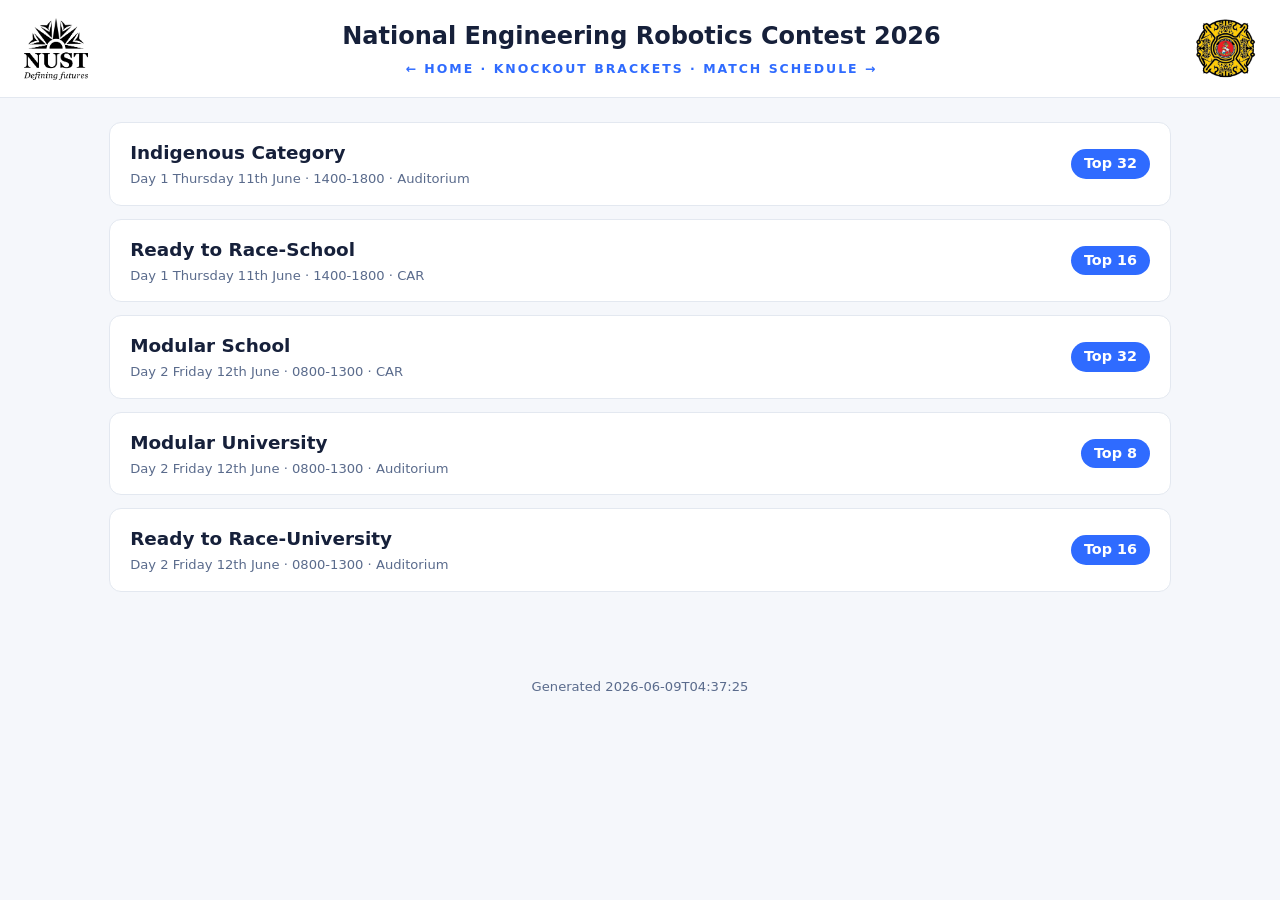
==== docs/bracket.html @ 1db49ba7 "testing2" ====
<!DOCTYPE html>
<html lang="en">
<head>
  <meta charset="utf-8" />
  <meta name="viewport" content="width=device-width, initial-scale=1" />
  <title>National Engineering Robotics Contest 2026 — Brackets</title>
  <style>
    :root {
      --bg:#f5f7fb; --panel:#ffffff; --line:#e3e8f0; --fg:#16203a;
      --muted:#5a6b8c; --accent:#2f6bff; --accent2:#00a884;
    }
    *{box-sizing:border-box}
    body{
      margin:0; background:var(--bg); color:var(--fg);
      font-family:-apple-system,system-ui,Segoe UI,Roboto,sans-serif;
      min-height:100vh; line-height:1.5;
    }
    header{display:flex; align-items:center; gap:1.2rem; padding:1.1rem 1.5rem;
      border-bottom:1px solid var(--line); background:#fff;}
    header .brand{flex:0 0 auto}
    header .brand img{height:62px; width:auto; display:block}
    header .head-text{flex:1 1 auto; text-align:center; min-width:0}
    header h1{margin:0; font-size:1.5rem; font-weight:800;}
    header p{margin:.35rem 0 0; color:var(--accent); letter-spacing:.16em;
      text-transform:uppercase; font-size:.78rem; font-weight:700}
    @media(max-width:600px){ header{gap:.6rem; padding:.8rem .7rem}
      header .brand img{height:38px} header h1{font-size:1.05rem}
      header p{letter-spacing:.08em; font-size:.66rem} }
    main{max-width:1100px; margin:0 auto; padding:1.5rem 1.2rem 3rem}

    /* Index of categories */
    .cat-link{display:flex; align-items:center; justify-content:space-between; gap:1rem;
      text-decoration:none; color:inherit; background:var(--panel); border:1px solid var(--line);
      border-radius:12px; padding:1rem 1.25rem; margin-bottom:.8rem; transition:border-color .15s, transform .05s;}
    .cat-link:hover{border-color:var(--accent); transform:translateY(-1px)}
    .cat-link .meta{font-weight:700; font-size:1.15rem}
    .cat-link .sub{color:var(--muted); font-size:.82rem; font-weight:400; margin-top:.15rem}
    .cat-link .count{flex:0 0 auto; background:var(--accent); color:#fff; font-weight:700;
      border-radius:999px; padding:.25rem .8rem; font-size:.9rem}
    .cat-link .count.pending{background:var(--muted)}

    .back{display:inline-block; color:var(--accent); text-decoration:none; font-weight:600;
      font-size:.9rem; margin-bottom:1rem}
    .back:hover{text-decoration:underline}
    .cat-head h2{margin:0; font-size:1.6rem}
    .cat-head .sched{color:var(--muted); font-size:.9rem; margin:.25rem 0 1.6rem}

    /* Bracket: rounds stacked vertically, each a responsive grid of match cards */
    .round{margin-bottom:2rem}
    .round-name{display:flex; align-items:center; gap:.8rem;
      font-size:.78rem; letter-spacing:.16em; text-transform:uppercase;
      color:var(--muted); font-weight:700; margin:0 0 .9rem}
    .round-name .rule{flex:1; height:1px; background:var(--line)}
    .round-name .pill{background:var(--fg); color:#fff; border-radius:999px;
      padding:.18rem .7rem; letter-spacing:.08em}
    .round-name .when{flex:0 0 auto; color:var(--accent2); font-weight:700;
      letter-spacing:.04em; text-transform:none; font-size:.8rem}
    .round-name .when .dim{color:var(--muted); font-weight:600}
    .grid{display:grid; gap:1rem;
      grid-template-columns:repeat(auto-fill, minmax(15rem, 1fr))}

    .match{background:var(--panel); border:1px solid var(--line); border-radius:14px;
      padding:.55rem; box-shadow:0 1px 2px rgba(20,32,58,.04); transition:box-shadow .15s, border-color .15s}
    .match:hover{box-shadow:0 6px 20px rgba(20,32,58,.09); border-color:#cdd7e8}

    /* three lines: team A / vs / team B */
    .slot{display:flex; align-items:center; gap:.65rem; padding:.55rem .6rem; border-radius:9px}
    .slot .seed{flex:0 0 1.7rem; height:1.7rem; display:grid; place-items:center;
      border-radius:8px; background:#eef2fb; color:var(--accent);
      font-weight:800; font-size:.82rem; font-variant-numeric:tabular-nums}
    .slot .who{min-width:0; flex:1}
    .slot .nm{display:flex; align-items:baseline; gap:.45rem;
      font-weight:700; font-size:.98rem}
    .slot .nm .tname{min-width:0; overflow:hidden; text-overflow:ellipsis; white-space:nowrap}
    .slot .nm .tid{flex:0 0 auto; color:var(--accent); font-weight:800;
      font-size:.78rem; font-variant-numeric:tabular-nums}
    .slot .uni{color:var(--muted); font-size:.78rem; overflow:hidden;
      text-overflow:ellipsis; white-space:nowrap; margin-top:.1rem}
    .slot.tbd{color:var(--muted)}
    .slot.tbd .seed{background:#eef1f6; color:var(--muted)}
    .slot.tbd .nm{font-weight:600}

    .vs{display:flex; align-items:center; gap:.7rem; padding:.05rem .9rem; margin:.05rem 0}
    .vs::before,.vs::after{content:""; flex:1; height:1px; background:var(--line)}
    .vs span{font-size:.68rem; font-weight:800; letter-spacing:.12em;
      text-transform:uppercase; color:var(--muted)}

    footer{text-align:center; color:var(--muted); font-size:.82rem; padding:1.5rem}
    .empty{text-align:center; color:var(--muted); padding:4rem 1rem}
  </style>
</head>
<body>
  <header>
    <span class="brand"><img src="nust.png" alt="NUST" /></span>
    <div class="head-text">
      <h1>National Engineering Robotics Contest 2026</h1>
      <p><a href="index.html" style="color:var(--accent);text-decoration:none">← Home</a> · Knockout Brackets · <a href="schedule.html" style="color:var(--accent);text-decoration:none">Match Schedule →</a></p>
    </div>
    <span class="brand"><img src="ceme.png" alt="CEME" /></span>
  </header>
  <main id="main"></main>
  <footer id="foot"></footer>

  <script>
    const main = document.getElementById("main");
    let DATA = null;

    function ordered(categories){
      return Object.entries(categories).sort((a,b)=>{
        const sa=a[1].schedule||{}, sb=b[1].schedule||{};
        return (sa.day||"").localeCompare(sb.day||"") ||
               (sa.time||"").localeCompare(sb.time||"") ||
               a[0].localeCompare(b[0]);
      });
    }
    function schedText(s){ return s ? `${s.day} · ${s.time} · ${s.venue}` : "Schedule TBD"; }

    function renderIndex(){
      main.innerHTML = ordered(DATA.categories).map(([name,info])=>{
        const pending = info.status !== "seeded";
        const badge = pending ? "pending" : `Top ${info.bracket_size}`;
        return `<a class="cat-link" href="#${encodeURIComponent(name)}">
          <span><span class="meta">${name}</span>
            <div class="sub">${schedText(info.schedule)}</div></span>
          <span class="count ${pending?"pending":""}">${badge}</span>
        </a>`;
      }).join("");
    }

    const esc = s => (s||"").replace(/[&<>]/g, c => ({"&":"&amp;","<":"&lt;",">":"&gt;"}[c]));

    function slotHTML(s){
      if(!s) return `<div class="slot tbd"><span class="seed">—</span>
        <span class="who"><div class="nm">TBD</div></span></div>`;
      return `<div class="slot"><span class="seed">${s.rank}</span>
        <span class="who">
          <div class="nm"><span class="tname">${esc(s.team_name)||"—"}</span><span class="tid">#${s.team_no||"—"}</span></div>
          ${s.institution && s.institution !== "(private)" ? `<div class="uni">${esc(s.institution)}</div>` : ""}
        </span></div>`;
    }

    const ROUND_LABELS = {R64:"Round of 64", R32:"Round of 32", R16:"Round of 16",
      QF:"Quarter-finals", SF:"Semi-finals", Final:"Final"};

    function matchHTML(m){
      return `<div class="match">
        ${slotHTML(m.a)}
        <div class="vs"><span>vs</span></div>
        ${slotHTML(m.b)}
      </div>`;
    }

    function whenHTML(sched){
      if(!sched) return "";
      return `<span class="when">${esc(sched.day)} · ${sched.time}
        <span class="dim">· ${esc(sched.venue)}</span></span>`;
    }

    // Concise summary of where/when the knockout rounds run.
    function koLine(info){
      const ks = Object.values(info.knockout_schedule || {});
      if(!ks.length) return schedText(info.schedule);
      const days = [...new Set(ks.map(v=>v.day))].join(" & ");
      const venue = [...new Set(ks.map(v=>v.venue))].join(" / ");
      return `Knockouts · ${days} · ${venue}`;
    }

    function renderCategory(name){
      const info = DATA.categories[name];
      if(!info){ location.hash=""; return; }
      const ks = info.knockout_schedule || {};
      let body;
      if(info.status !== "seeded" || !info.rounds.length){
        body = `<div class="empty">Heat results not in yet — this bracket will appear once scores are recorded.</div>`;
      } else {
        body = info.rounds.map(r=>`
          <section class="round">
            <h3 class="round-name"><span class="pill">${ROUND_LABELS[r.name]||r.name}</span>
              <span class="rule"></span>${whenHTML(ks[r.name])}</h3>
            <div class="grid">${r.matches.map(matchHTML).join("")}</div>
          </section>`).join("");
      }
      main.innerHTML = `
        <a class="back" href="#">← All categories</a>
        <div class="cat-head"><h2>${name}</h2>
          <div class="sched">${koLine(info)}</div></div>
        ${body}`;
      window.scrollTo(0,0);
    }

    function route(){
      if(!DATA || !DATA.categories) return;
      const hash = decodeURIComponent(location.hash.replace(/^#/,""));
      if(hash && DATA.categories[hash]) renderCategory(hash);
      else renderIndex();
    }

    async function start(){
      try { DATA = await fetch("bracket.json", {cache:"no-store"}).then(r=>r.json()); }
      catch(e){ DATA = null; }
      if(!DATA || !DATA.categories){
        main.innerHTML = '<div class="empty">The brackets will be published once the heats are complete.</div>';
        return;
      }
      document.getElementById("foot").textContent = `Generated ${DATA.generated_at}`;
      window.addEventListener("hashchange", route);
      route();
    }
    start();
  </script>
</body>
</html>
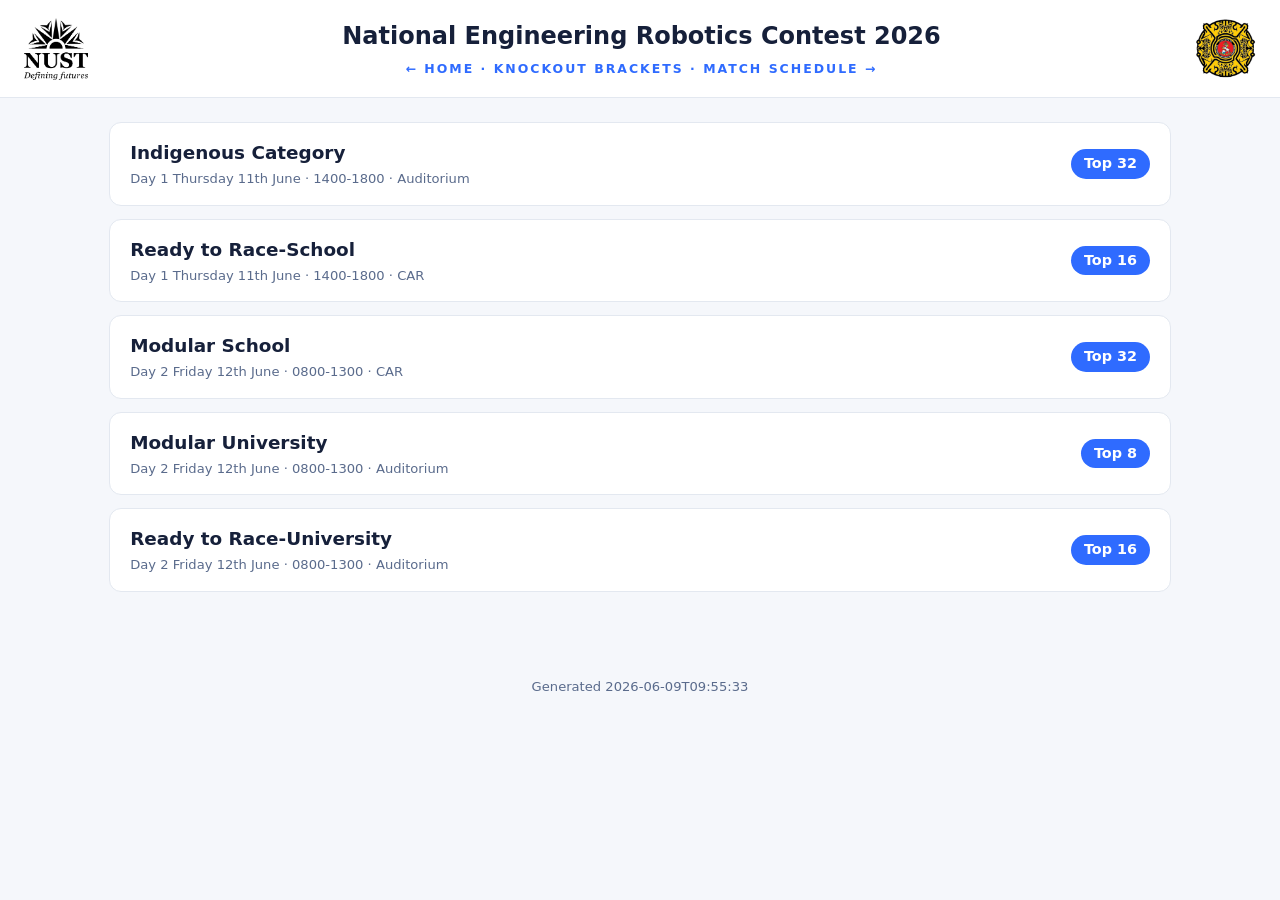
==== commit e14d992e: "Update website: 2026-06-09 09:55" ====
--- a/docs/bracket.html
+++ b/docs/bracket.html
@@ -79,6 +79,11 @@
     .slot.tbd{color:var(--muted)}
     .slot.tbd .seed{background:#eef1f6; color:var(--muted)}
     .slot.tbd .nm{font-weight:600}
+    .slot.ref .nm{font-weight:600; font-style:italic; color:var(--muted)}
+    /* winner of a played match */
+    .slot.win{background:#e9f8f1}
+    .slot.win .seed{background:var(--accent2); color:#fff}
+    .slot.win .tick{flex:0 0 auto; color:var(--accent2); font-weight:800}
 
     .vs{display:flex; align-items:center; gap:.7rem; padding:.05rem .9rem; margin:.05rem 0}
     .vs::before,.vs::after{content:""; flex:1; height:1px; background:var(--line)}
@@ -129,24 +134,29 @@
 
     const esc = s => (s||"").replace(/[&<>]/g, c => ({"&":"&amp;","<":"&lt;",">":"&gt;"}[c]));
 
-    function slotHTML(s){
-      if(!s) return `<div class="slot tbd"><span class="seed">—</span>
+    function slotHTML(s, winnerNo){
+      if(!s || s.type === "tbd") return `<div class="slot tbd"><span class="seed">—</span>
         <span class="who"><div class="nm">TBD</div></span></div>`;
-      return `<div class="slot"><span class="seed">${s.rank}</span>
+      if(s.type === "bye") return `<div class="slot tbd"><span class="seed">—</span>
+        <span class="who"><div class="nm">BYE</div></span></div>`;
+      if(s.type === "ref") return `<div class="slot ref"><span class="seed">—</span>
+        <span class="who"><div class="nm">${esc(s.text)}</div></span></div>`;
+      const won = winnerNo && s.team_no === winnerNo;
+      return `<div class="slot${won ? " win" : ""}"><span class="seed">${s.seed}</span>
         <span class="who">
           <div class="nm"><span class="tname">${esc(s.team_name)||"—"}</span><span class="tid">#${s.team_no||"—"}</span></div>
           ${s.institution && s.institution !== "(private)" ? `<div class="uni">${esc(s.institution)}</div>` : ""}
-        </span></div>`;
+        </span>${won ? '<span class="tick">✓</span>' : ""}</div>`;
     }
 
     const ROUND_LABELS = {R64:"Round of 64", R32:"Round of 32", R16:"Round of 16",
-      QF:"Quarter-finals", SF:"Semi-finals", Final:"Final"};
+      QF:"Quarter-finals", SF:"Semi-finals", Final:"Final", "3rd":"3rd-place playoff"};
 
     function matchHTML(m){
       return `<div class="match">
-        ${slotHTML(m.a)}
+        ${slotHTML(m.a, m.winner)}
         <div class="vs"><span>vs</span></div>
-        ${slotHTML(m.b)}
+        ${slotHTML(m.b, m.winner)}
       </div>`;
     }
 
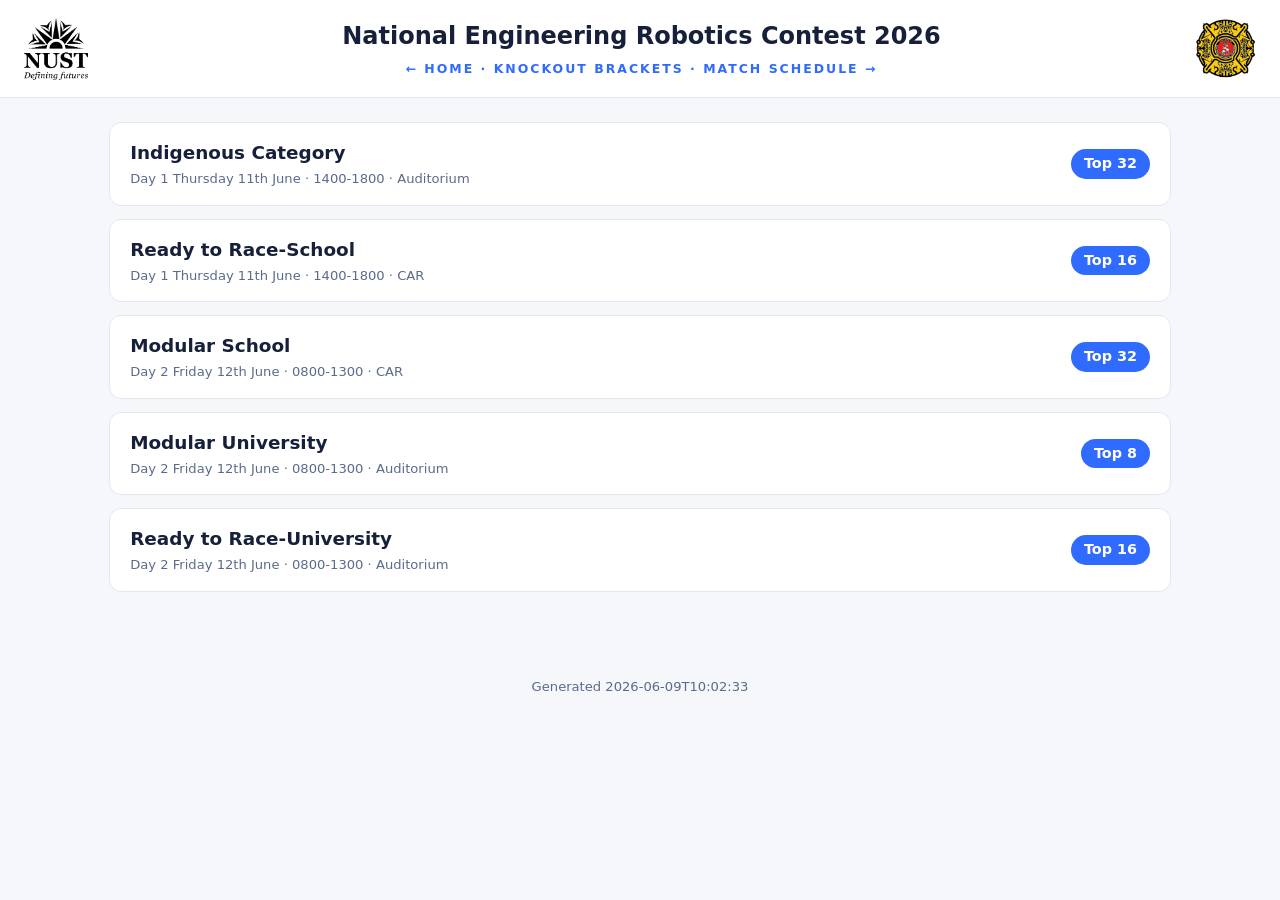
==== commit 556c0974: "Update website: 2026-06-09 10:02" ====
--- a/docs/bracket.html
+++ b/docs/bracket.html
@@ -141,6 +141,8 @@
         <span class="who"><div class="nm">BYE</div></span></div>`;
       if(s.type === "ref") return `<div class="slot ref"><span class="seed">—</span>
         <span class="who"><div class="nm">${esc(s.text)}</div></span></div>`;
+      if(s.type === "seed") return `<div class="slot ref"><span class="seed">${s.seed}</span>
+        <span class="who"><div class="nm">Seed ${s.seed}</div></span></div>`;
       const won = winnerNo && s.team_no === winnerNo;
       return `<div class="slot${won ? " win" : ""}"><span class="seed">${s.seed}</span>
         <span class="who">
@@ -180,8 +182,8 @@
       if(!info){ location.hash=""; return; }
       const ks = info.knockout_schedule || {};
       let body;
-      if(info.status !== "seeded" || !info.rounds.length){
-        body = `<div class="empty">Heat results not in yet — this bracket will appear once scores are recorded.</div>`;
+      if(!info.rounds || !info.rounds.length){
+        body = `<div class="empty">This bracket will appear once the draw is run.</div>`;
       } else {
         body = info.rounds.map(r=>`
           <section class="round">
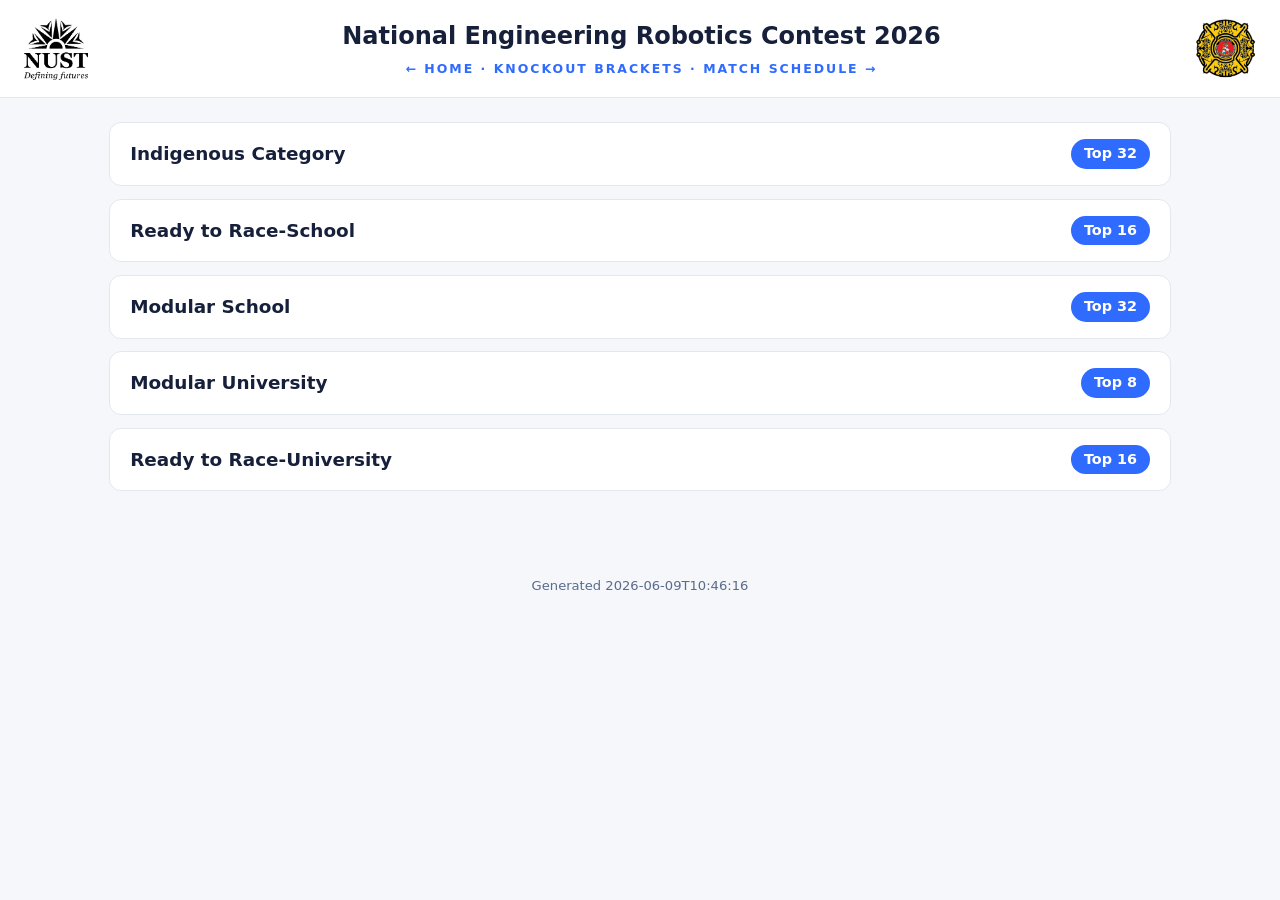
==== commit 5c560e6b: "Update website: 2026-06-09 10:46" ====
--- a/docs/bracket.html
+++ b/docs/bracket.html
@@ -43,7 +43,7 @@
       font-size:.9rem; margin-bottom:1rem}
     .back:hover{text-decoration:underline}
     .cat-head h2{margin:0; font-size:1.6rem}
-    .cat-head .sched{color:var(--muted); font-size:.9rem; margin:.25rem 0 1.6rem}
+    .cat-head{margin-bottom:1.6rem}
 
     /* Bracket: rounds stacked vertically, each a responsive grid of match cards */
     .round{margin-bottom:2rem}
@@ -53,9 +53,6 @@
     .round-name .rule{flex:1; height:1px; background:var(--line)}
     .round-name .pill{background:var(--fg); color:#fff; border-radius:999px;
       padding:.18rem .7rem; letter-spacing:.08em}
-    .round-name .when{flex:0 0 auto; color:var(--accent2); font-weight:700;
-      letter-spacing:.04em; text-transform:none; font-size:.8rem}
-    .round-name .when .dim{color:var(--muted); font-weight:600}
     .grid{display:grid; gap:1rem;
       grid-template-columns:repeat(auto-fill, minmax(15rem, 1fr))}
 
@@ -118,15 +115,12 @@
                a[0].localeCompare(b[0]);
       });
     }
-    function schedText(s){ return s ? `${s.day} · ${s.time} · ${s.venue}` : "Schedule TBD"; }
-
     function renderIndex(){
       main.innerHTML = ordered(DATA.categories).map(([name,info])=>{
         const pending = info.status !== "seeded";
         const badge = pending ? "pending" : `Top ${info.bracket_size}`;
         return `<a class="cat-link" href="#${encodeURIComponent(name)}">
-          <span><span class="meta">${name}</span>
-            <div class="sub">${schedText(info.schedule)}</div></span>
+          <span class="meta">${name}</span>
           <span class="count ${pending?"pending":""}">${badge}</span>
         </a>`;
       }).join("");
@@ -162,25 +156,9 @@
       </div>`;
     }
 
-    function whenHTML(sched){
-      if(!sched) return "";
-      return `<span class="when">${esc(sched.day)} · ${sched.time}
-        <span class="dim">· ${esc(sched.venue)}</span></span>`;
-    }
-
-    // Concise summary of where/when the knockout rounds run.
-    function koLine(info){
-      const ks = Object.values(info.knockout_schedule || {});
-      if(!ks.length) return schedText(info.schedule);
-      const days = [...new Set(ks.map(v=>v.day))].join(" & ");
-      const venue = [...new Set(ks.map(v=>v.venue))].join(" / ");
-      return `Knockouts · ${days} · ${venue}`;
-    }
-
     function renderCategory(name){
       const info = DATA.categories[name];
       if(!info){ location.hash=""; return; }
-      const ks = info.knockout_schedule || {};
       let body;
       if(!info.rounds || !info.rounds.length){
         body = `<div class="empty">This bracket will appear once the draw is run.</div>`;
@@ -188,14 +166,13 @@
         body = info.rounds.map(r=>`
           <section class="round">
             <h3 class="round-name"><span class="pill">${ROUND_LABELS[r.name]||r.name}</span>
-              <span class="rule"></span>${whenHTML(ks[r.name])}</h3>
+              <span class="rule"></span></h3>
             <div class="grid">${r.matches.map(matchHTML).join("")}</div>
           </section>`).join("");
       }
       main.innerHTML = `
         <a class="back" href="#">← All categories</a>
-        <div class="cat-head"><h2>${name}</h2>
-          <div class="sched">${koLine(info)}</div></div>
+        <div class="cat-head"><h2>${name}</h2></div>
         ${body}`;
       window.scrollTo(0,0);
     }
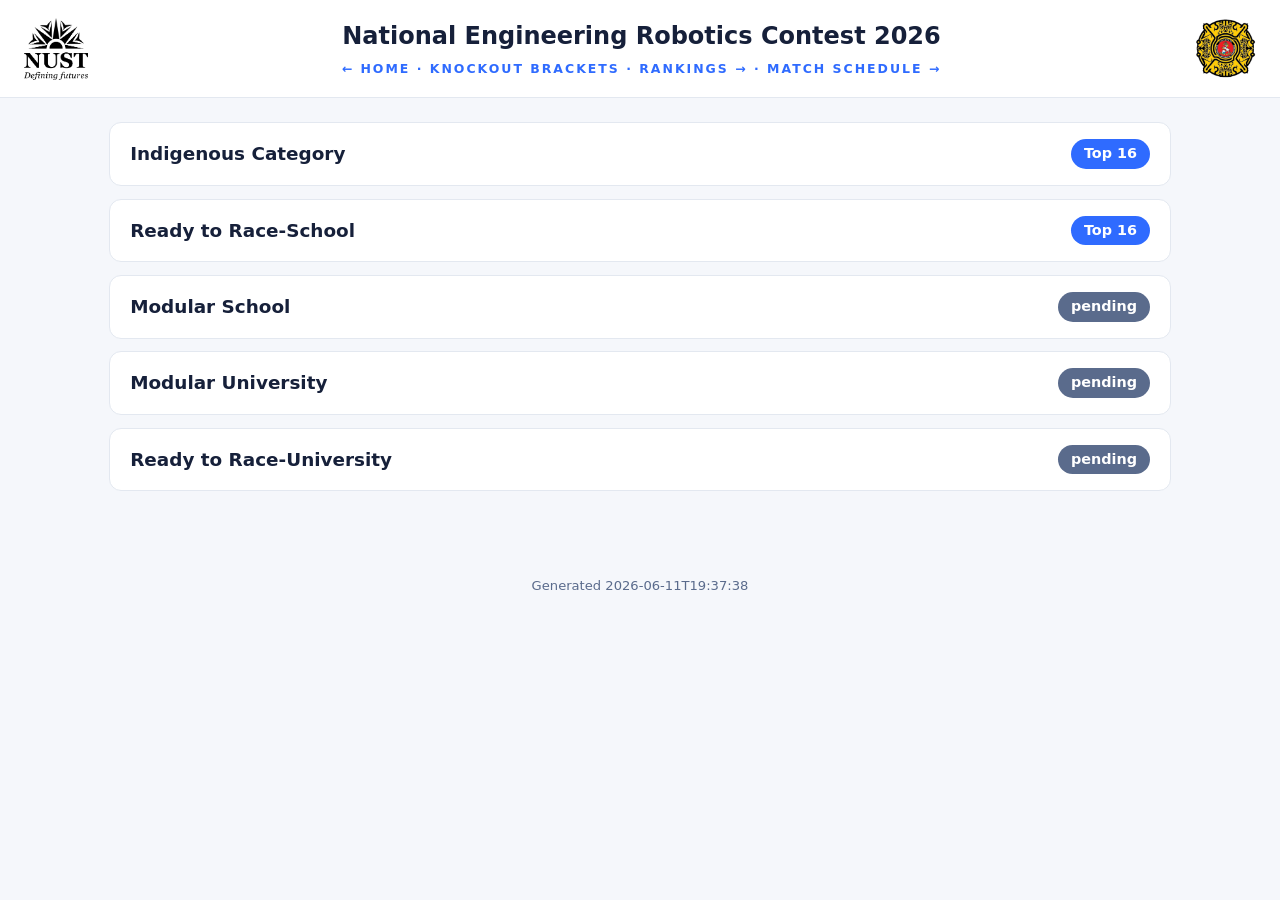
==== commit a77e3587: "Update website: 2026-06-11 19:37" ====
--- a/docs/bracket.html
+++ b/docs/bracket.html
@@ -96,7 +96,7 @@
     <span class="brand"><img src="nust.png" alt="NUST" /></span>
     <div class="head-text">
       <h1>National Engineering Robotics Contest 2026</h1>
-      <p><a href="index.html" style="color:var(--accent);text-decoration:none">← Home</a> · Knockout Brackets · <a href="schedule.html" style="color:var(--accent);text-decoration:none">Match Schedule →</a></p>
+      <p><a href="index.html" style="color:var(--accent);text-decoration:none">← Home</a> · Knockout Brackets · <a href="rankings.html" style="color:var(--accent);text-decoration:none">Rankings →</a> · <a href="schedule.html" style="color:var(--accent);text-decoration:none">Match Schedule →</a></p>
     </div>
     <span class="brand"><img src="ceme.png" alt="CEME" /></span>
   </header>
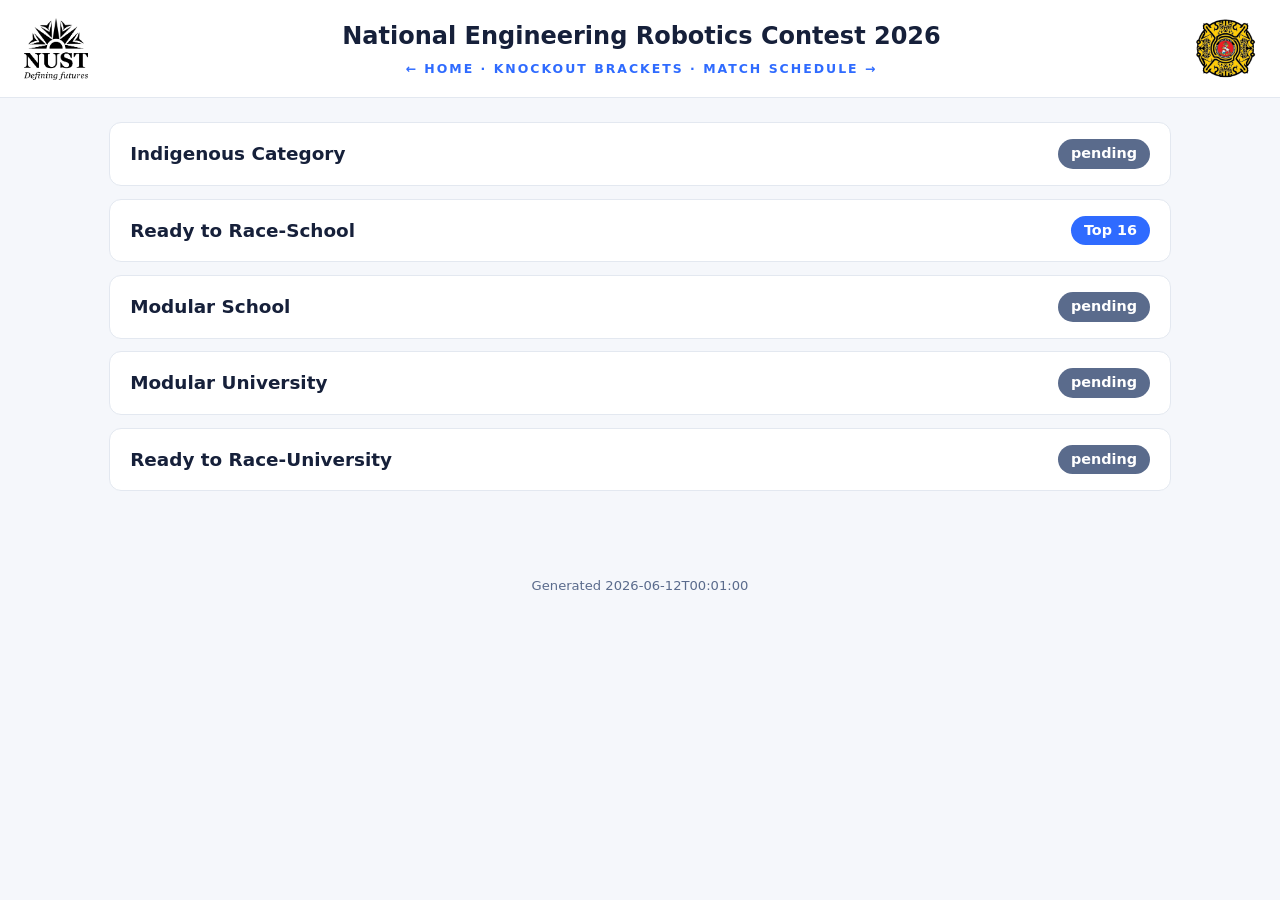
==== commit 7cb495cb: "Update website: 2026-06-12 00:01" ====
--- a/docs/bracket.html
+++ b/docs/bracket.html
@@ -96,7 +96,7 @@
     <span class="brand"><img src="nust.png" alt="NUST" /></span>
     <div class="head-text">
       <h1>National Engineering Robotics Contest 2026</h1>
-      <p><a href="index.html" style="color:var(--accent);text-decoration:none">← Home</a> · Knockout Brackets · <a href="rankings.html" style="color:var(--accent);text-decoration:none">Rankings →</a> · <a href="schedule.html" style="color:var(--accent);text-decoration:none">Match Schedule →</a></p>
+      <p><a href="index.html" style="color:var(--accent);text-decoration:none">← Home</a> · Knockout Brackets · <a href="schedule.html" style="color:var(--accent);text-decoration:none">Match Schedule →</a></p>
     </div>
     <span class="brand"><img src="ceme.png" alt="CEME" /></span>
   </header>
